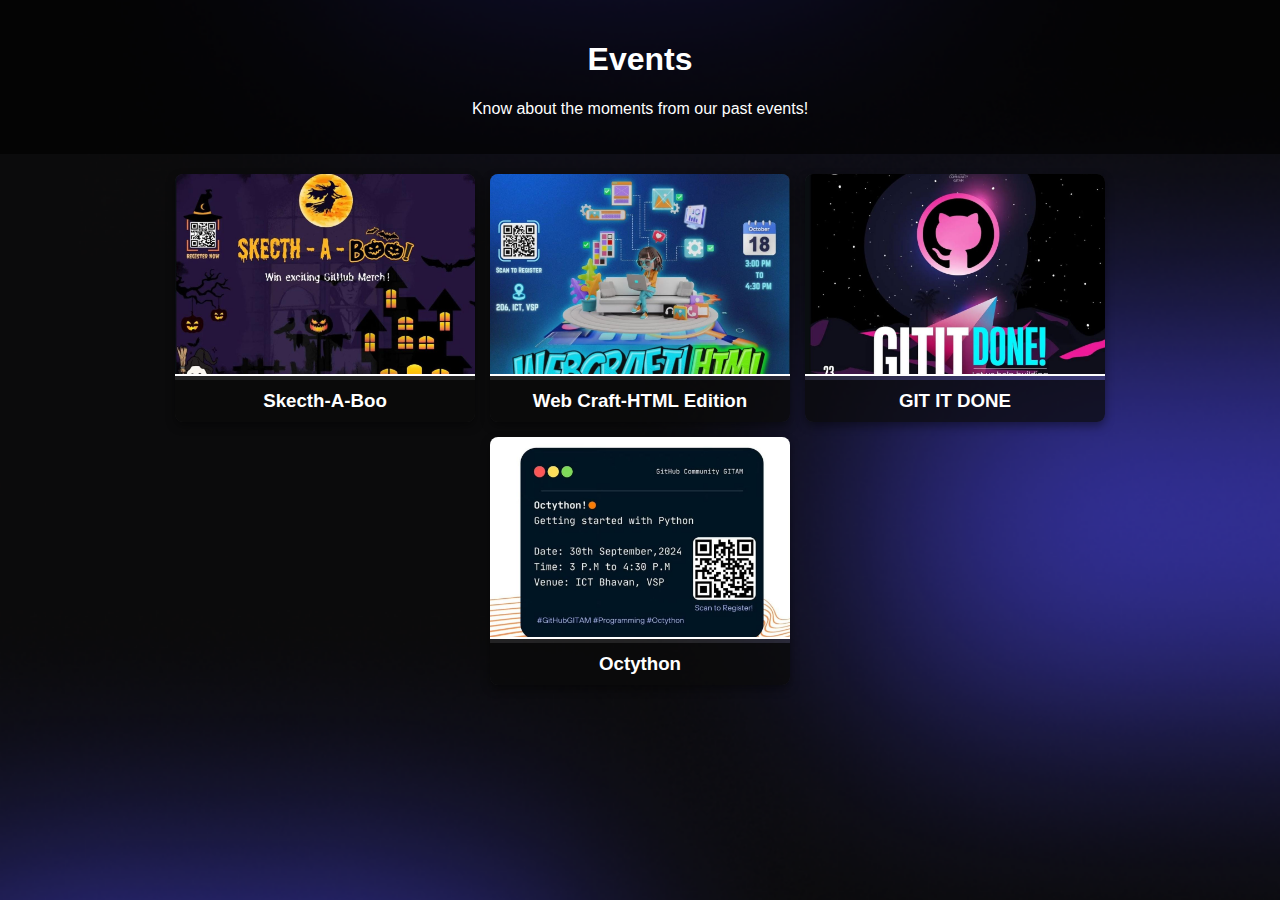
==== events.html @ 468c9c6e "first commit" ====
<!DOCTYPE html>
<html lang="en">
<head>
  <meta charset="UTF-8">
  <meta name="viewport" content="width=device-width, initial-scale=1.0">
  <title>Events Gallery</title>
  <style>
    :root {
      --purple-black-bg: color-mix(in lab, purple 70%, black 30%);
    }
    body {
    font-family: Arial, sans-serif;
    margin: 0;
    padding: 0;
    box-sizing: border-box;
    color: white;
    background: url('./images/teambg.png') no-repeat center center fixed; 
    background-size: cover; 
}
    header {
      background-color: rgba(0, 0, 0, 0.6);
      padding: 20px;
      text-align: center;
    }
    .gallery {
      display: flex;
      flex-wrap: wrap;
      gap: 15px;
      justify-content: center;
      padding: 20px;
    }
    .gallery-item {
      background-color: rgba(255, 255, 255, 0.1);
      border-radius: 8px;
      overflow: hidden;
      box-shadow: 0 4px 10px rgba(0, 0, 0, 0.4);
      width: 300px;
      text-align: center;
      transition: transform 0.3s ease, box-shadow 0.3s ease;
    }
    .gallery-item:hover {
      transform: translateY(-5px);
      box-shadow: 0 8px 15px rgba(0, 0, 0, 0.6);
    }
    .gallery-item img {
      width: 100%;
      height: 200px;
      object-fit: cover;
      border-bottom: 2px solid white;
    }
    .gallery-item h3 {
      margin: 0;
      padding: 10px;
      background-color: rgba(0, 0, 0, 0.7);
    }
    
  </style>
</head>
<body>
  <header>
    <h1>Events</h1>
    <p>Know about the  moments from our past events!</p>
  </header>

  <div class="gallery">
    <div class="gallery-item">
      <a href="https://www.instagram.com/githubcommunitygitam/"><img src="./images/g1.jpg" alt="Hackathon 1"></a>
      <h3>Skecth-A-Boo</h3>
    </div>
    
    <div class="gallery-item">
      <a href="https://www.instagram.com/githubcommunitygitam/"><img src="./images/g2.jpg" alt="Hackathon 2"></a>
      <h3>Web Craft-HTML Edition</h3>
    </div>
    
    <div class="gallery-item">
      <a href="https://www.instagram.com/githubcommunitygitam/"><img src="./images/g3.jpg" alt="Hackathon 3"></a>
      <h3>GIT IT DONE</h3>
    </div>

    <div class="gallery-item">
      <a href="https://www.instagram.com/githubcommunitygitam/"><img src="./images/g4.jpg" alt="Hackathon 4"></a>
      <h3>Octython</h3>
    </div>
  </div>
</body>
</html>
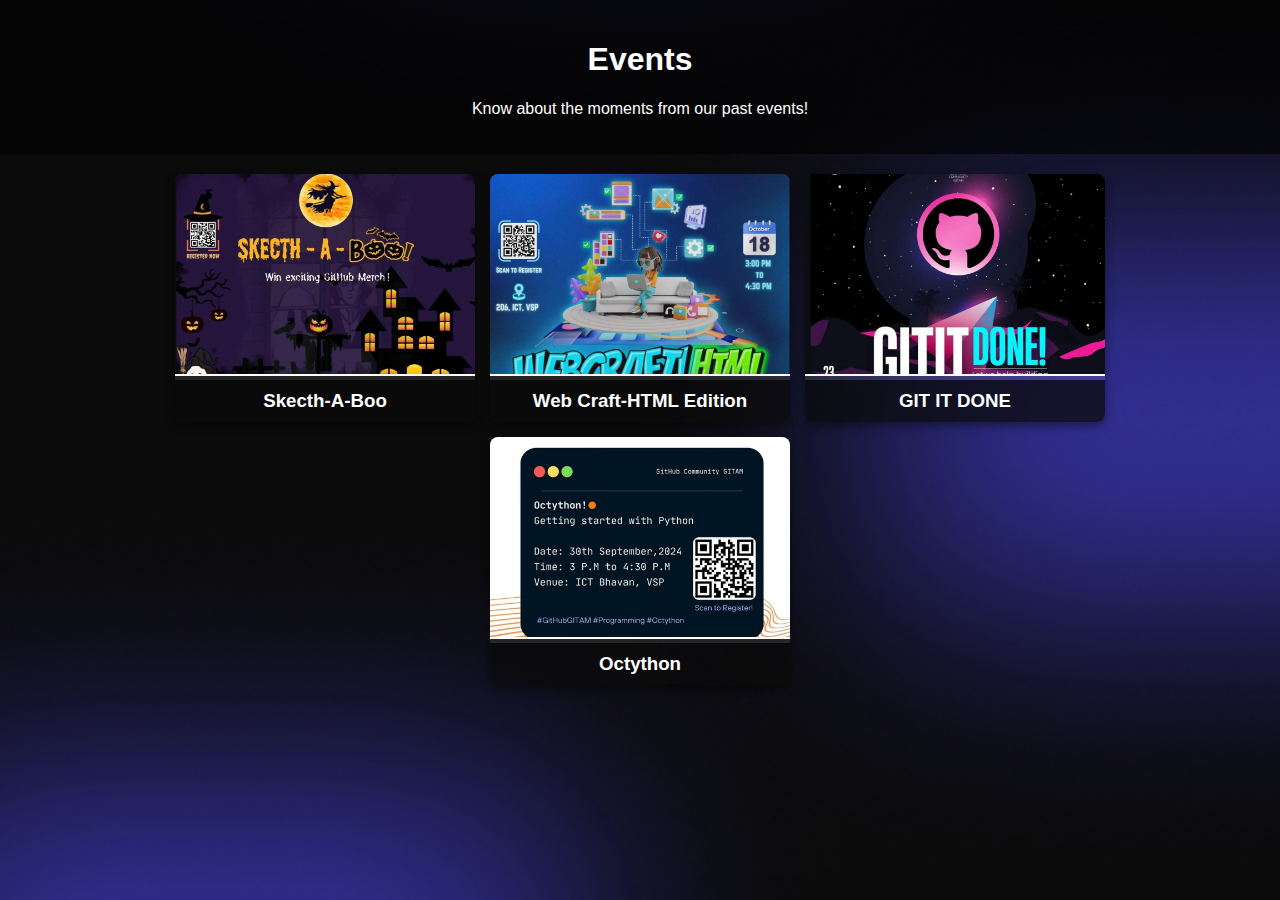
==== commit 6690ed72: "updated" ====
--- a/events.html
+++ b/events.html
@@ -14,7 +14,7 @@
     padding: 0;
     box-sizing: border-box;
     color: white;
-    background: url('./images/teambg.png') no-repeat center center fixed; 
+    background: url('./images/teambg.png') no-repeat center center ; 
     background-size: cover; 
 }
     header {
